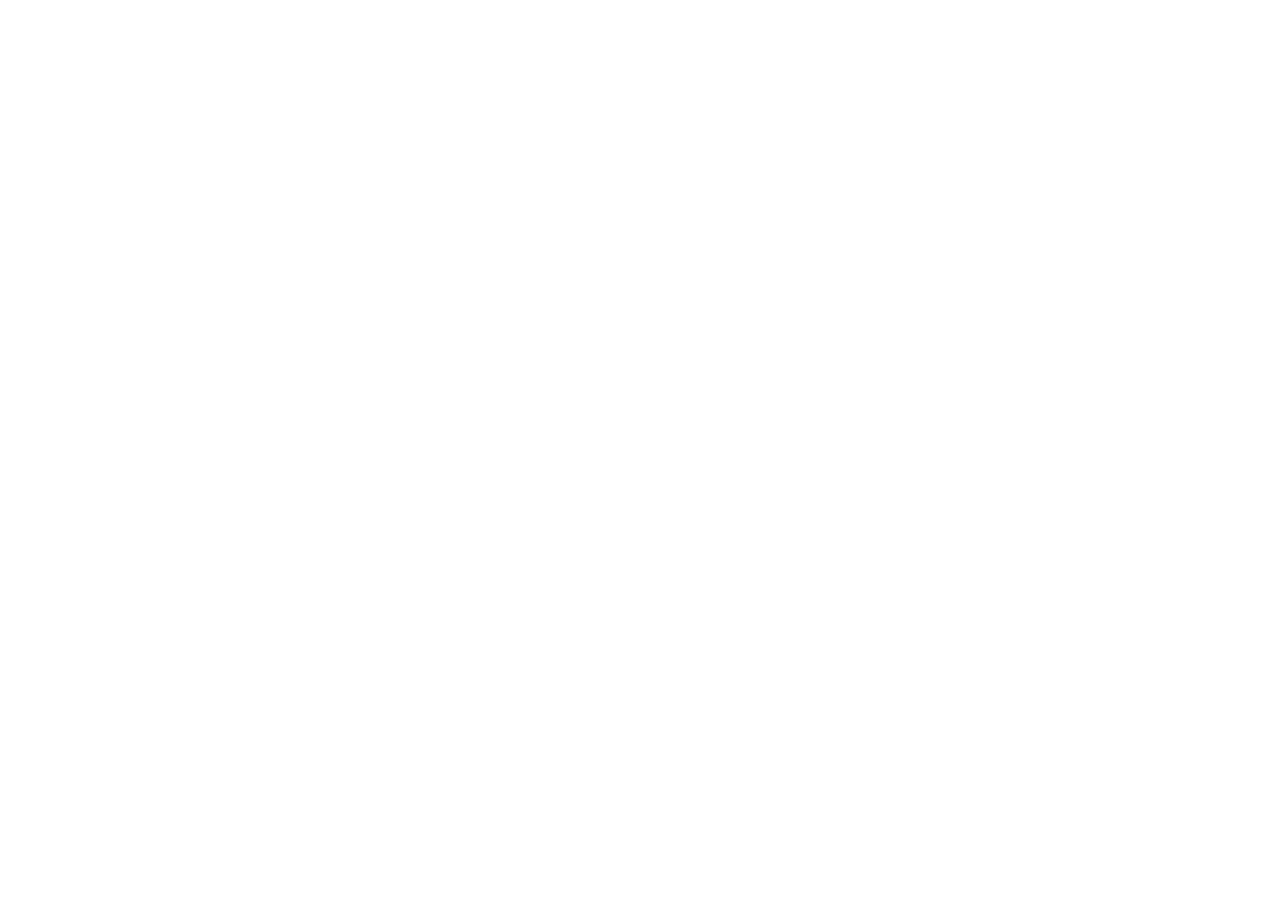
==== index.html @ fc691195 "first commit" ====
<!DOCTYPE html>
<html lang="ko">
  <head>
    <meta charset="UTF-8" />
    <meta http-equiv="X-UA-Compatible" content="IE=edge" />
    <meta name="viewport" content="width=device-width, initial-scale=1.0" />
    <title>Venus</title>
    <!-- 제이쿼리 -->
    <script src="https://code.jquery.com/jquery-3.6.3.min.js"></script>
    <script src="https://code.jquery.com/ui/1.13.2/jquery-ui.js"></script>
    <link rel="stylesheet" href="./css/main.css" />
    <script src="/js/common.js"></script>
  </head>
  <body></body>
</html>
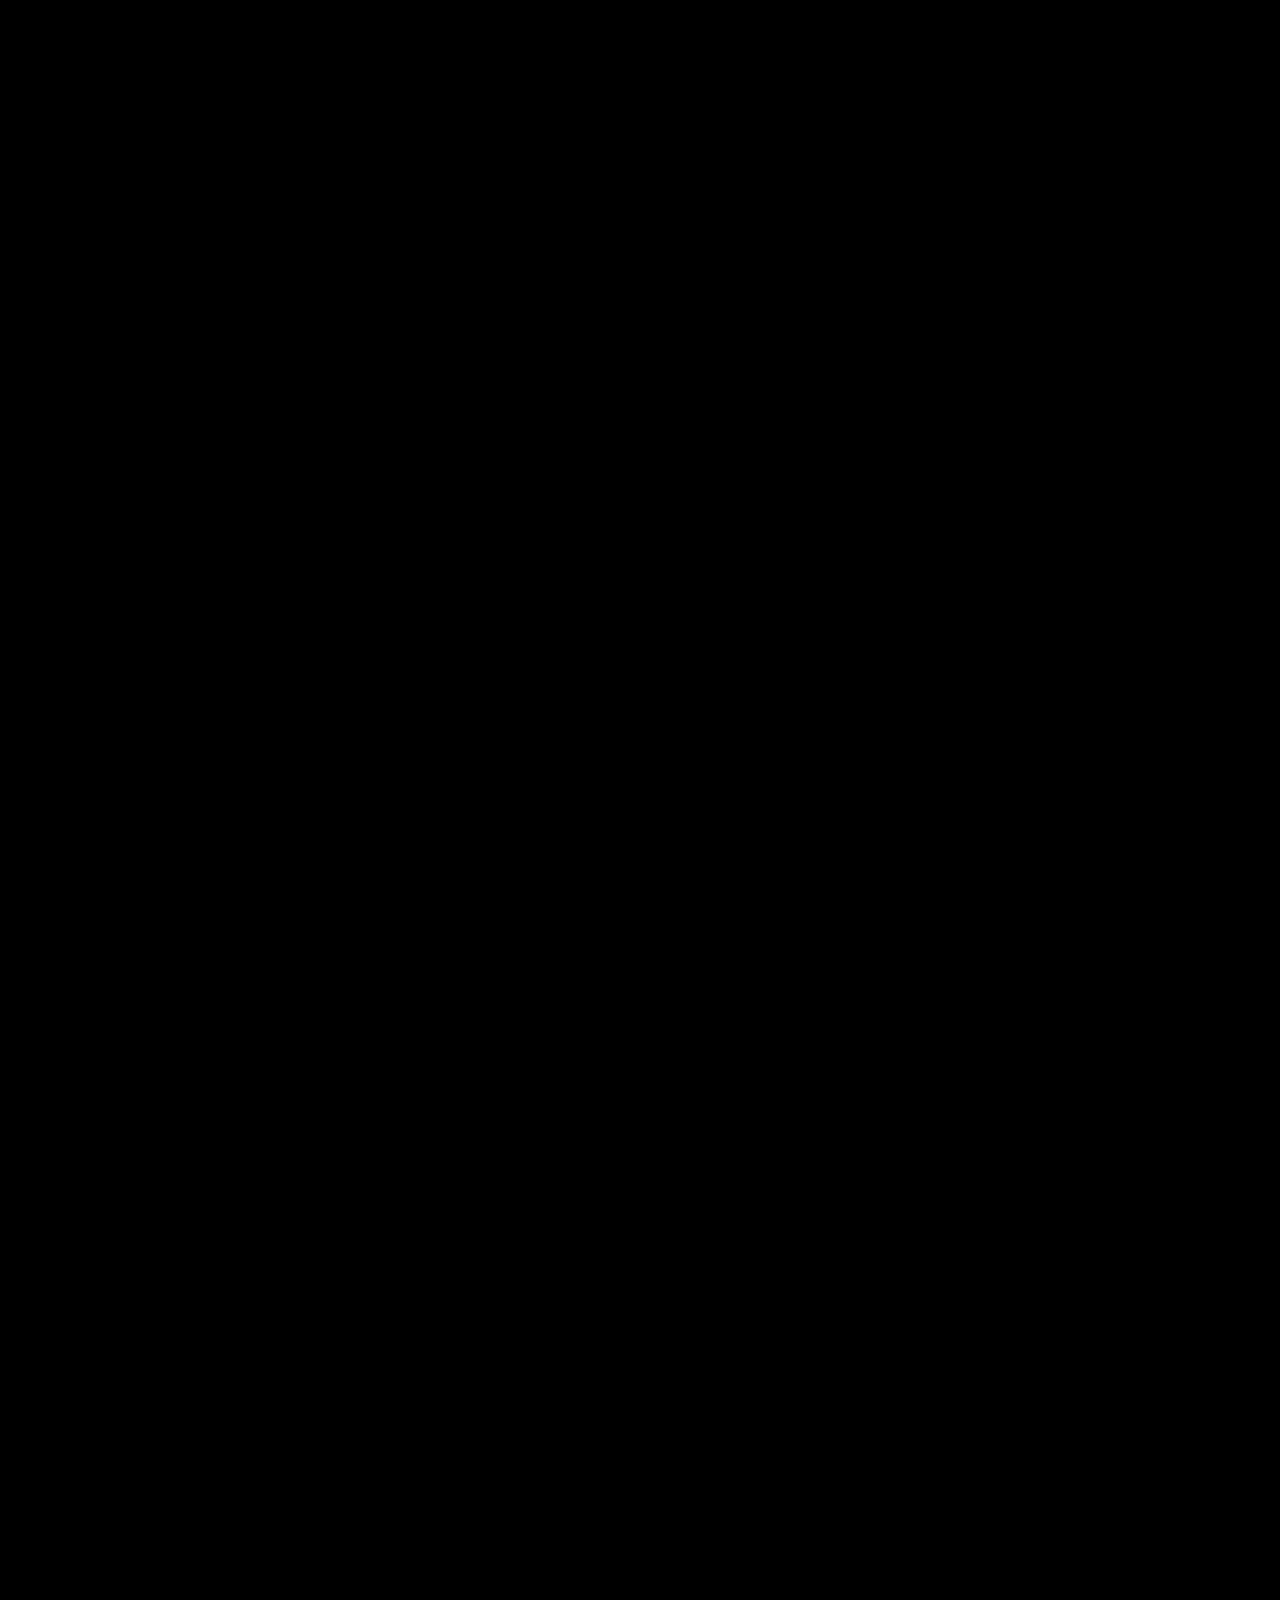
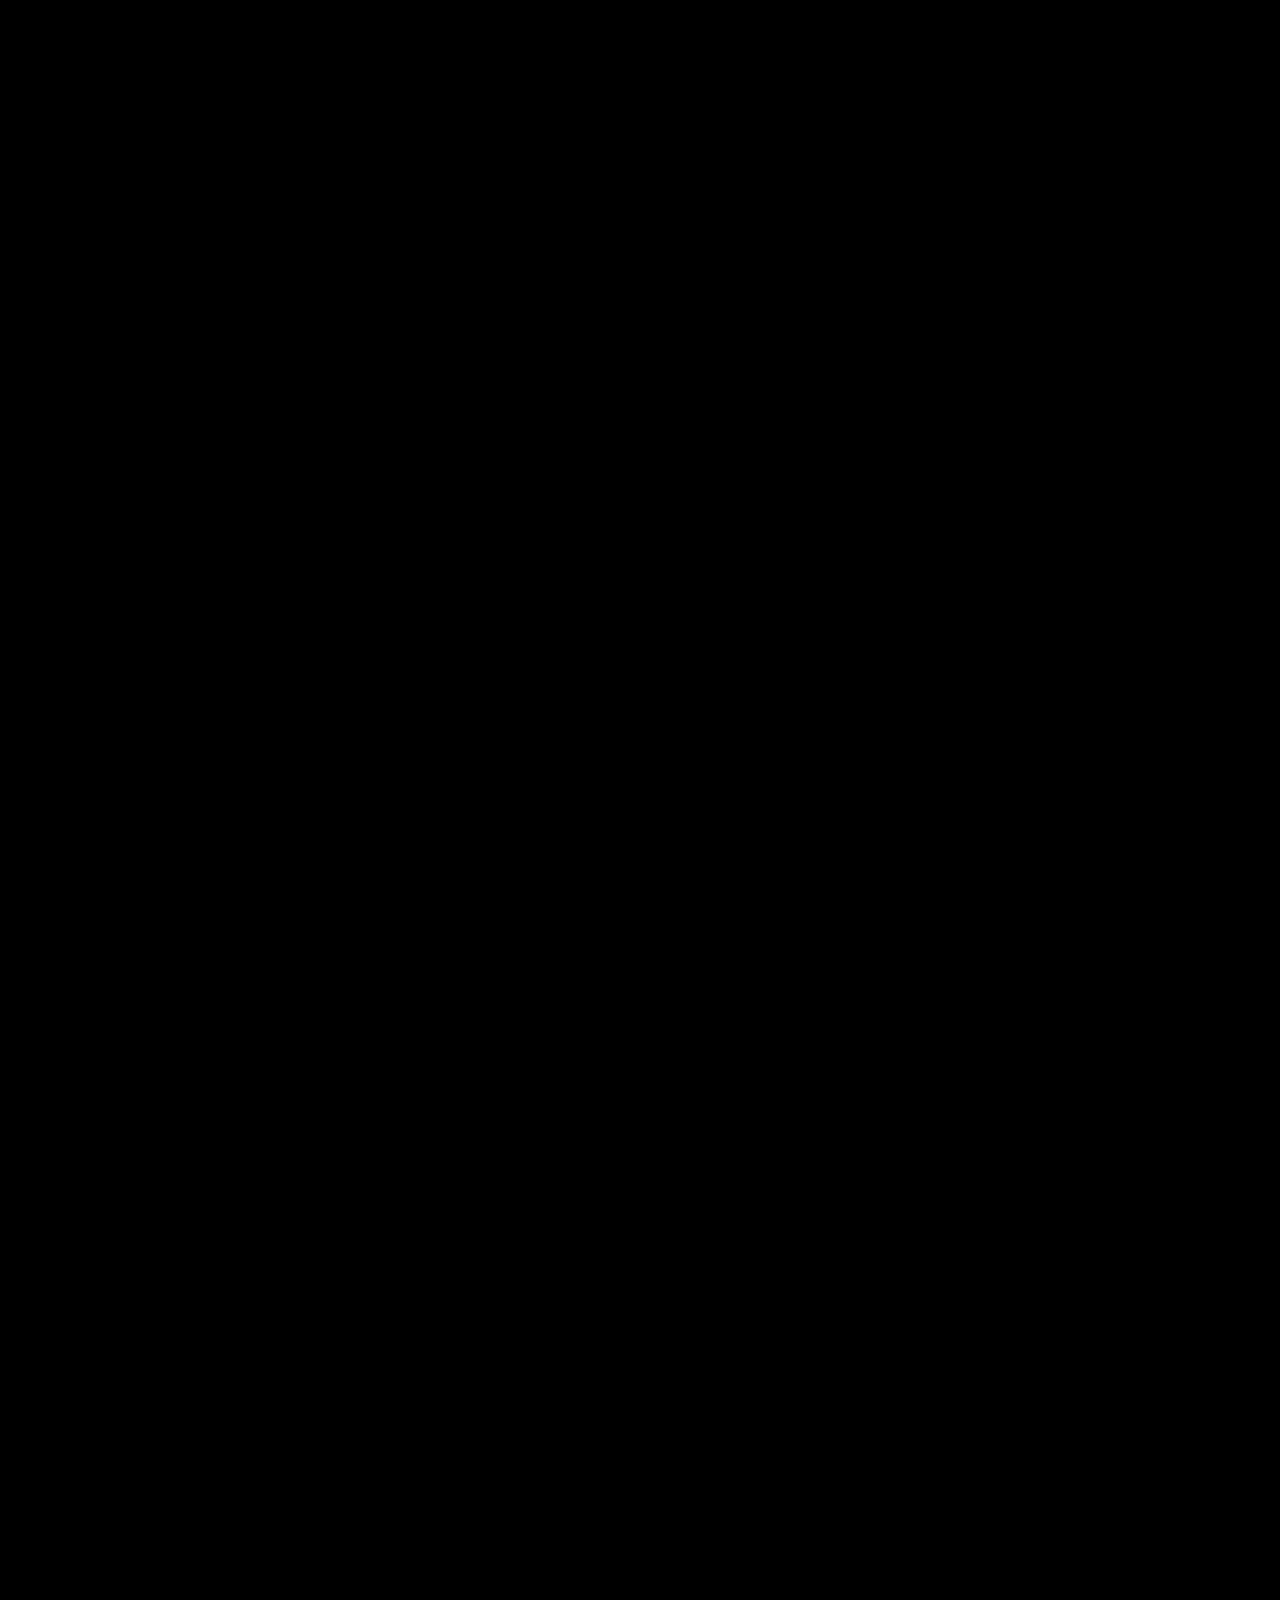
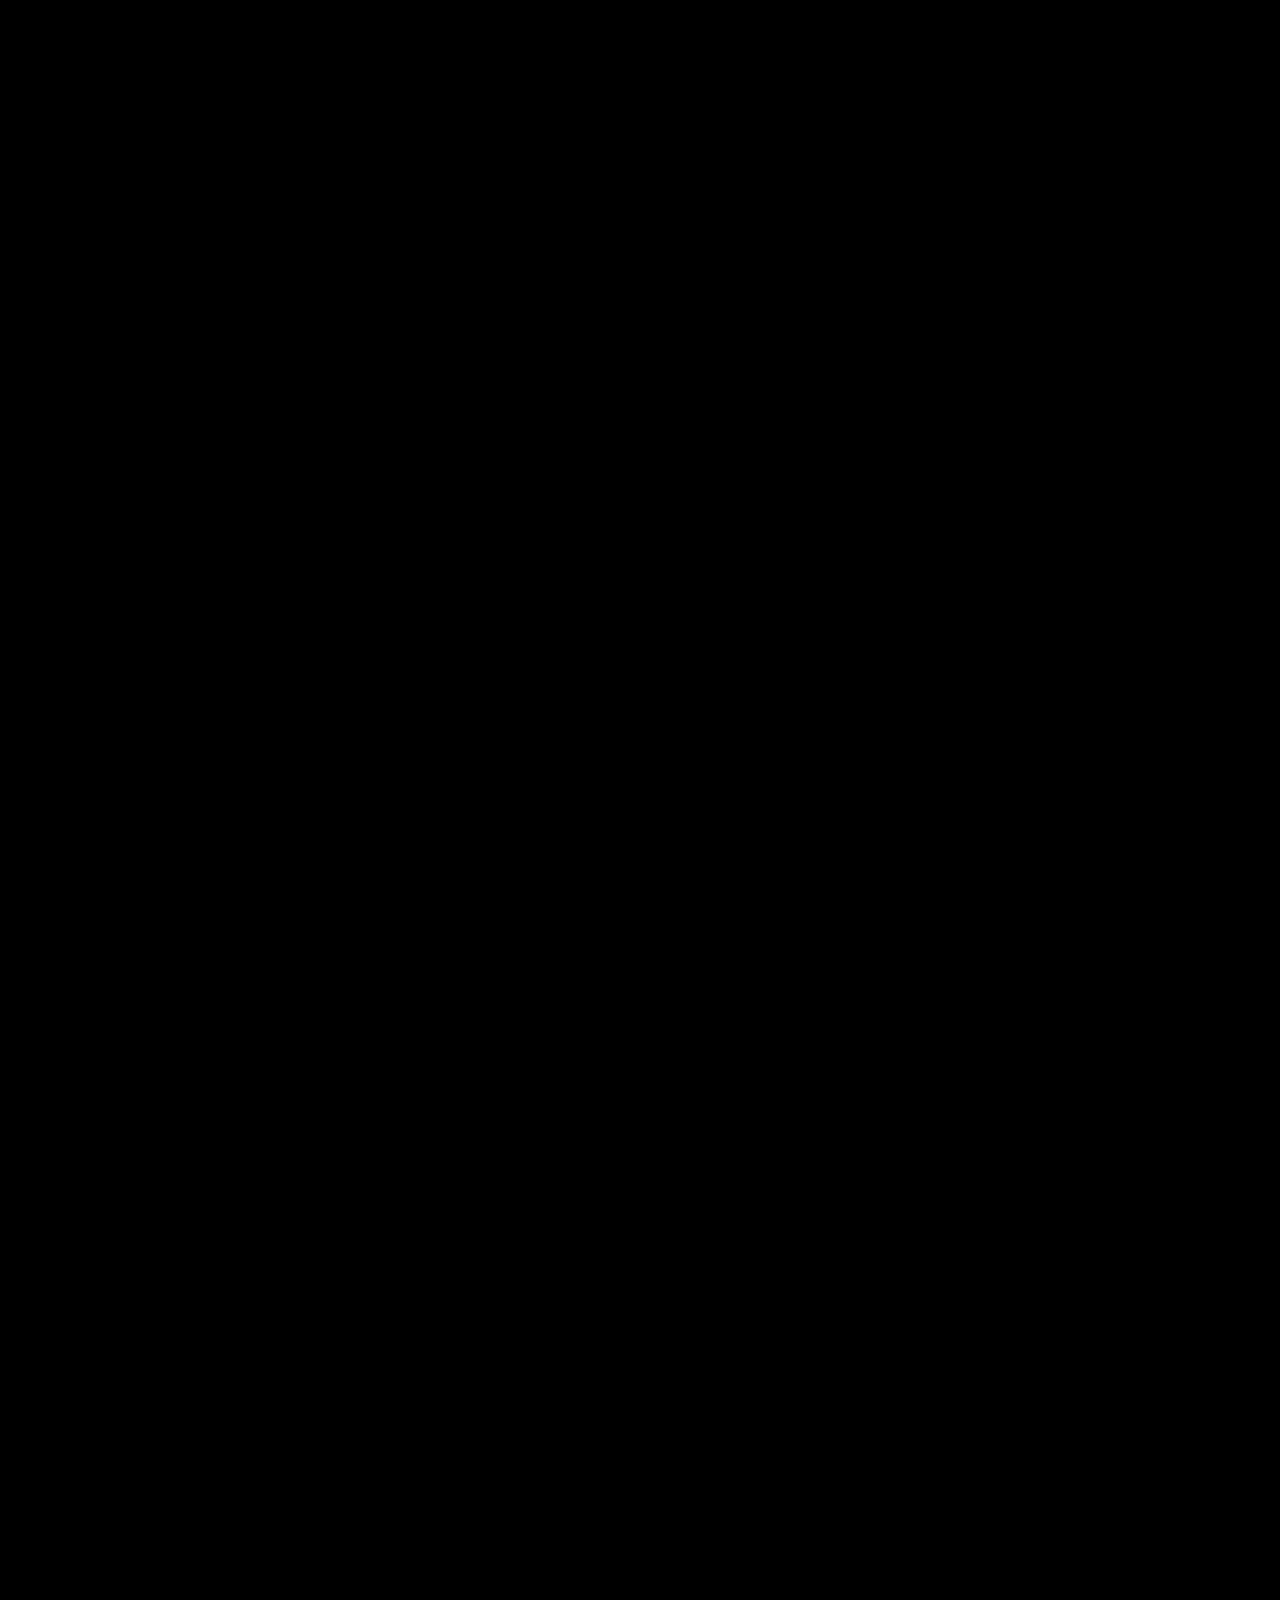
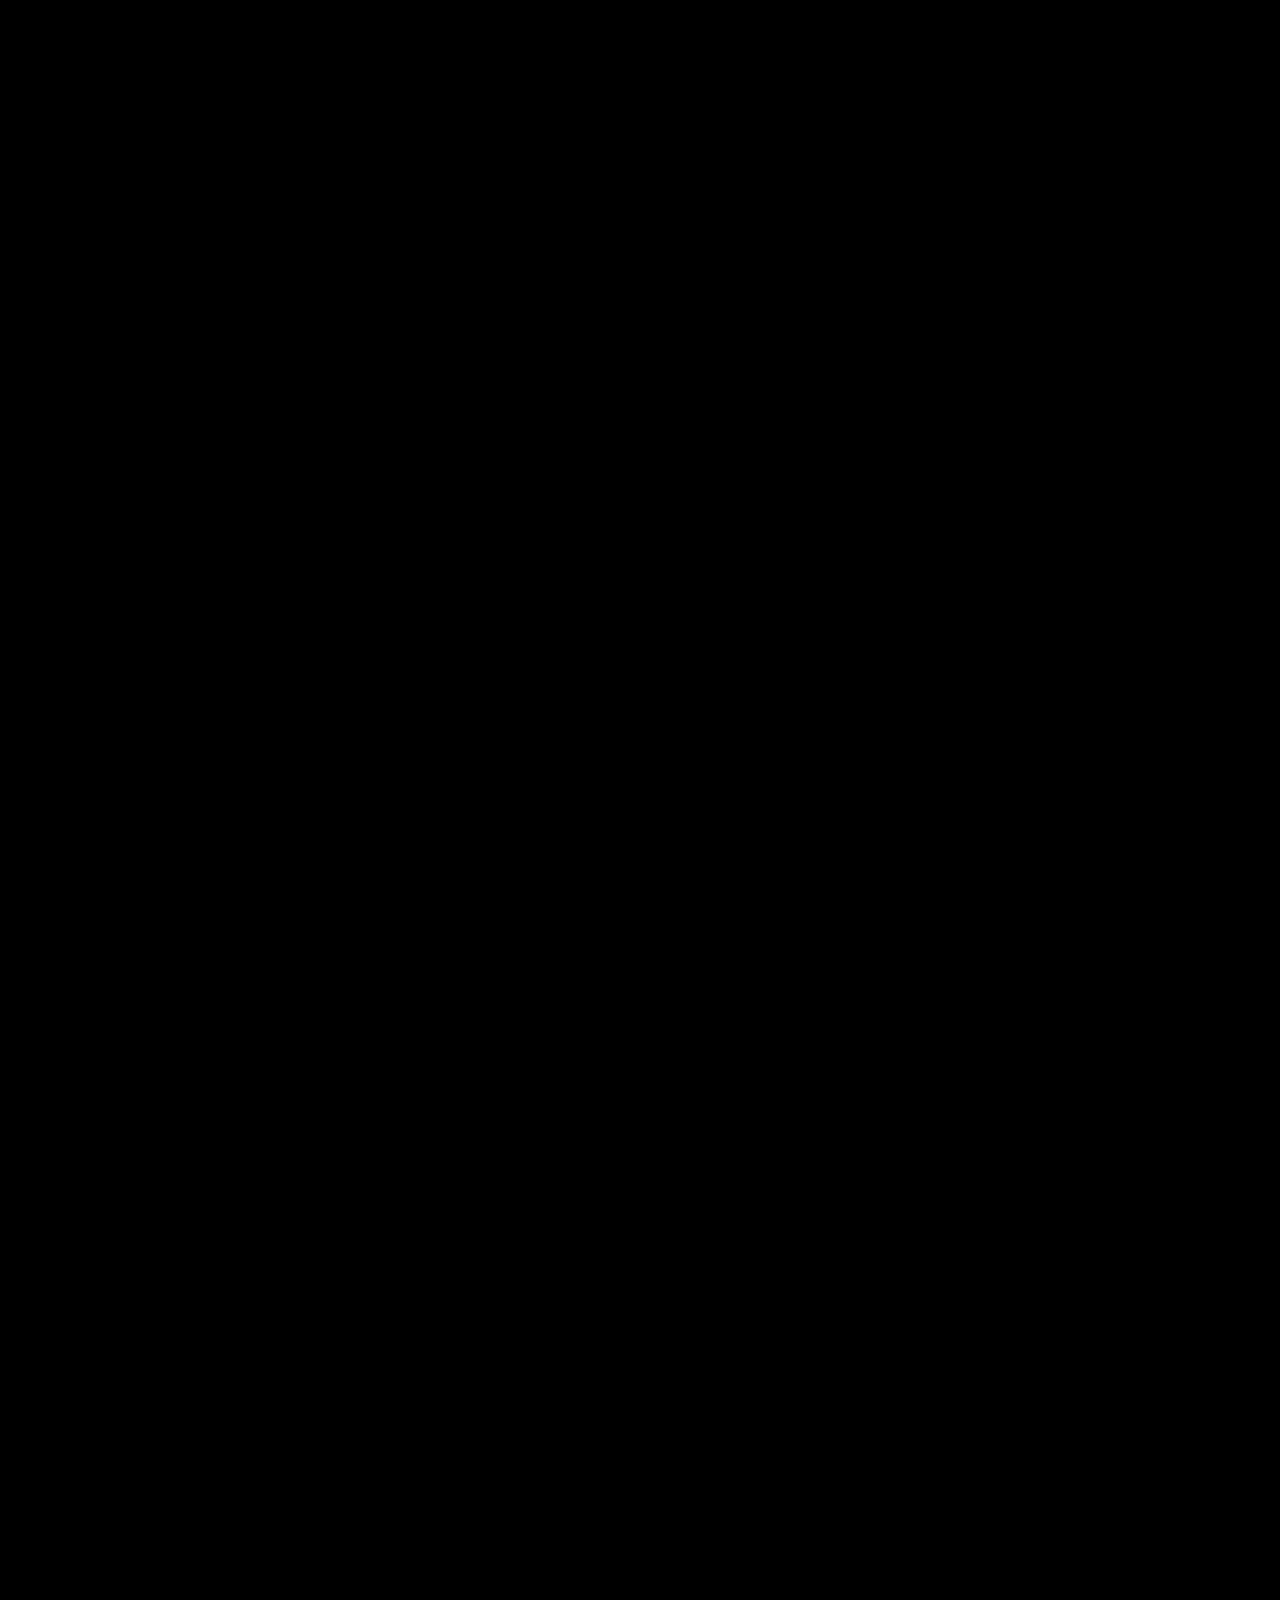
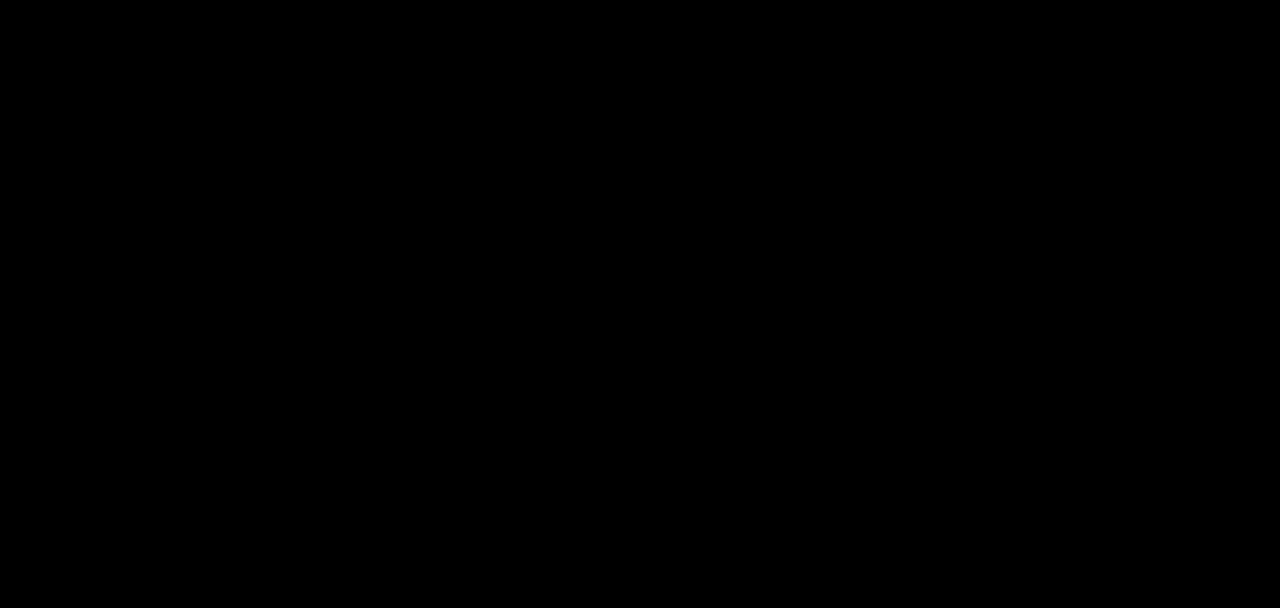
==== commit 7af30721: "asfdadf" ====
--- a/index.html
+++ b/index.html
@@ -11,5 +11,25 @@
     <link rel="stylesheet" href="./css/main.css" />
     <script src="/js/common.js"></script>
   </head>
-  <body></body>
+  <body>
+    <div><p>1</p></div>
+    <div><p>2</p></div>
+    <div><p>3</p></div>
+    <div><p>4</p></div>
+
+    <script>
+      let observer = new IntersectionObserver((e) => {
+        e.forEach((s) => {
+          if (s.isIntersecting) {
+            s.target.style.opacity = 1
+          } else {
+            s.target.style.opacity = 0
+          }
+        })
+      })
+      let div = document.querySelectorAll('div')
+      observer.observe(div[0])
+      observer.observe(div[1])
+    </script>
+  </body>
 </html>
--- a/css/main.css
+++ b/css/main.css
@@ -0,0 +1,12 @@
+body {
+  background-color: black;
+  height: 6000px;
+}
+div {
+  margin-top: 1000px;
+  color: #fff;
+  text-align: center;
+  font-size: 50px;
+  opacity: 0;
+  transition: all 1s;
+}
